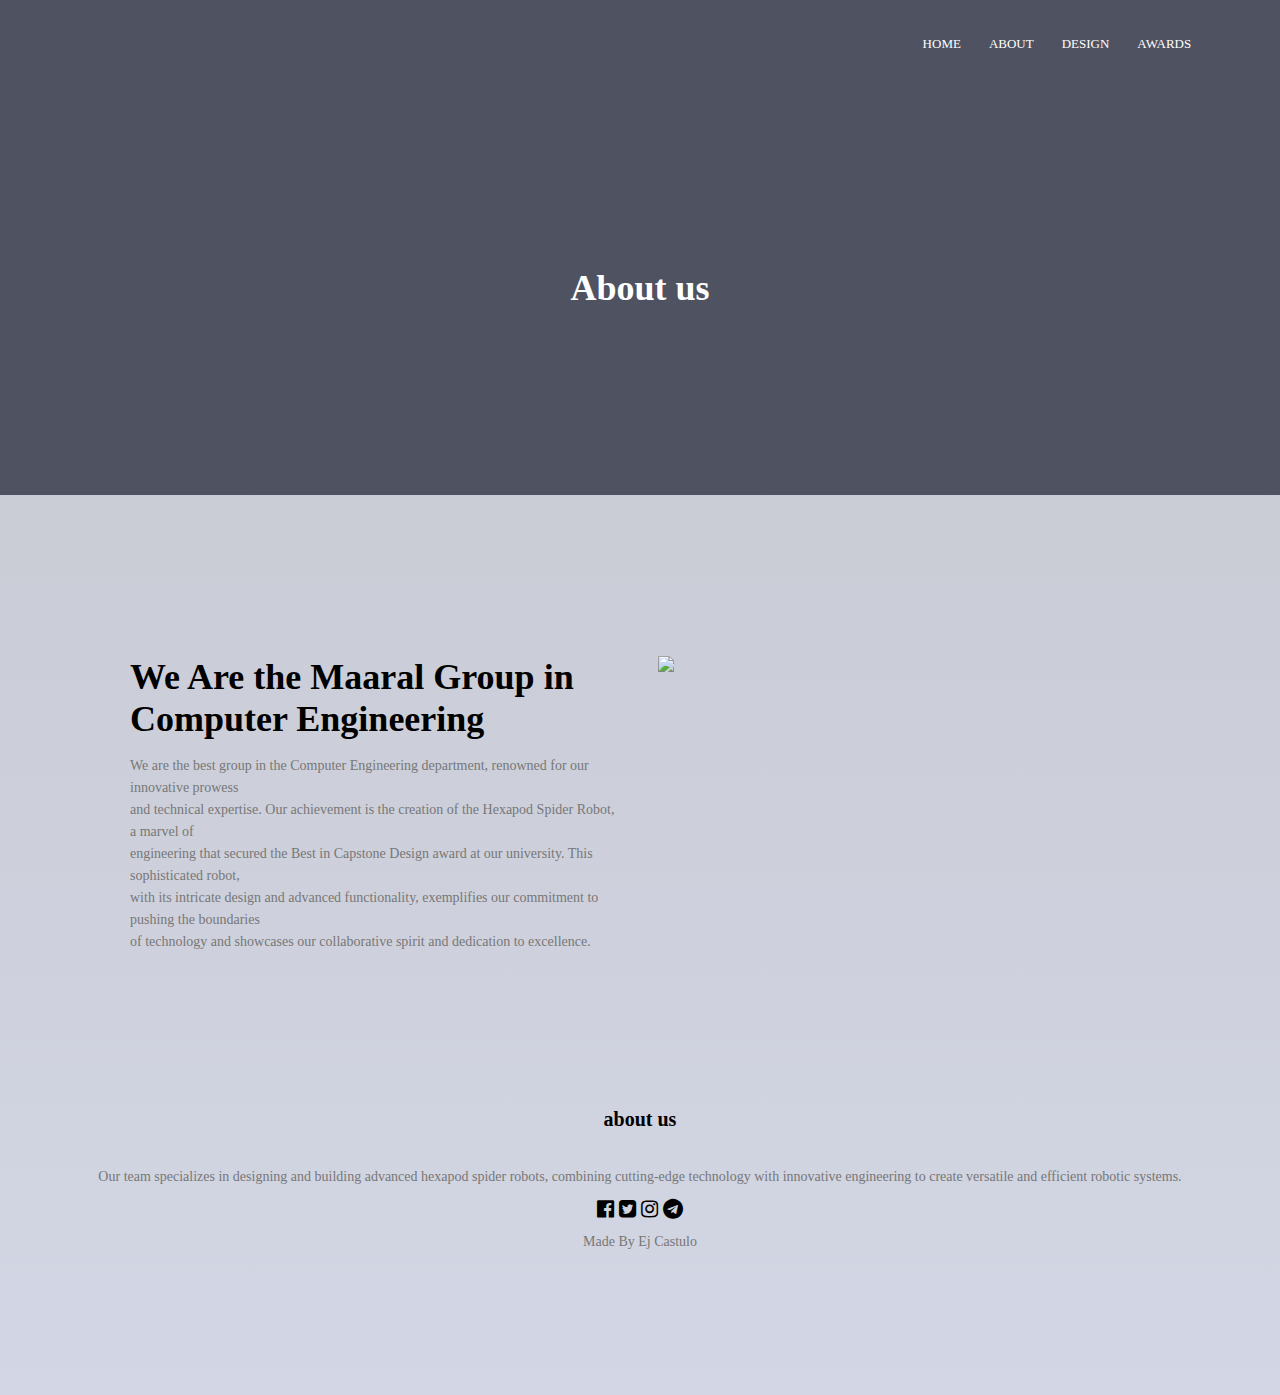
==== about.html @ f63cdf32 "Add files via upload" ====
<!DOCTYPE html>
<html lang="eng">
    <head>
        <meta name="viewport" content="with=device-width, initial-scale=1.0">
        <title>
          Capstone
        </title>
        <link rel="stylesheet" href="My Second Try.css">
        <link rel="stylesheet" href="https://stackpath.bootstrapcdn.com/font-awesome/4.7.0/css/font-awesome.min.css">
    </head>
    <body>
        <section class="sub-header">
        
        <nav>
            <a href="My Second Try.html"><image src=""></image></a>
            <div class="nav-links" id="navlinks">
                <i class="fa fa-window-close-o" onclick="hideMenu"></i>
                <ul>
                    <li><a href="home.html">HOME</a></li>
                    <li><a href="about.html">ABOUT</a></li>
                    <li><a href="design.html">DESIGN</a></li>
                    <li><a href="awards.html">AWARDS</a></li>
                </ul>
            </div>
            <i class="fa fa-bars" onclick="showMenu"></i>
          
        </nav>
       <h1>About us</h1>
        </section>
        <!------about us group-------->
        
       <section class="header3">
        <section class="about-us">
            <div class="row">
                <div class="about-col">
                    <h1>We Are the Maaral Group in Computer Engineering</h1>
                    <p>We are the best group in the Computer Engineering department, renowned for our innovative prowess <br>and technical expertise. Our  achievement is the creation of the Hexapod Spider Robot, a marvel of <br>engineering that secured the Best in Capstone Design award at our university. This sophisticated robot, <br>with its intricate design and advanced functionality, exemplifies our commitment to pushing the boundaries <br>of technology and showcases our collaborative spirit and dedication to excellence.</p>
                </div>
                <div class="about-col">
                    <img src="image/111of2.jpg">
                </div>
            </div>
        </section>
    
        



<!------ footer-------->

<section class="footer">
    <h4>about us</h4>
    <p>Our team specializes in designing and building advanced hexapod spider robots, combining cutting-edge technology with innovative engineering to create versatile and efficient robotic systems.</p>
    <div class="icons">
        <i class="fa fa-facebook-official" aria-hidden="true"></i>
        <i class="fa fa-twitter-square" aria-hidden="true"></i>
        <i class="fa fa-instagram" aria-hidden="true"></i>
        <i class="fa fa-telegram" aria-hidden="true"></i>
        <p>Made By Ej Castulo</p>
    </div>
</section>






   

        <!------ toggle menu javascript--------> 
        <script>
            var navlinks = document.getElementById("navlinks");
            function showMenu(){
                navlinks.style.right = "0";
            }
            function hideMenu(){
                navlinks.style.right = "-200px";
            }
        </script>


    </body>
</html>
---- My Second Try.css ----
*{
    margin:0;
    padding: 0;
}
.header{
    min-height: 100vh;
    width: 100;
    background-image:linear-gradient(rgba(24, 26, 36, 0.7),rgba(4,9,30,0.7)),url(image/pixelcut-export.jpeg) ;
    background-position: center;
    background-size: cover;
    position:relative;
}
.header2{
    min-height: 100vh;
    width: 100;
    background-image:linear-gradient(rgba(179, 182, 196, 0.7),rgba(192, 197, 217, 0.7)),url(image/back3.jpg) ;
    background-position: center;
    background-size: cover;
    position:relative;
}




nav{
    display: flex;
    padding: 2% 6%;
    justify-content: space-between;
    align-items: center;

}


nav img{
    width: 150px;
}
.nav-links{
    flex: 1;
    text-align: right;
}
.nav-links ul li{
    list-style:none;
    display: inline-block;
    padding: 8px 12px;
    position:relative;
}
.nav-links ul li a{
    color: #fff;
    text-decoration: none;
    font-size: 13px;
}
.nav-links ul li::after{
    content: "";
    width: 0%;
    height: 2px;
    background: #f44336;
    display: block;
    margin: auto;
    transition: 0.5s;
}
.nav-links ul li:hover::after{
    width: 100%;
}
.text-box{
    width: 90%;
    color: white;
    position: absolute;
    top: 50%;
    left:50%;
    transform: translate(-50%, -50%);
    text-align: center;
}
.text-box h1{
    font-size: 62px;
}
.text-box p{
    margin: 10px 0 40px;
    font-size: 20px;
    color:white;

}
.hero-btn{
    display: inline-block;
    text-decoration: none;
    color: #fff;
    border: 2px solid #fff;
    font-size: 40px 70px;
    background: transparent;
    position: relative;
    cursor: pointer;
}
.hero-btn:hover{
   border:1px solid #f44336;
   background: #f44336;
   transition: 1s;
}

nav .fa{
    display:none;
}


@media(max-width: 700px){
    .text-box h1{
        font-size: 20px;
    }
    .nav-links ul li{
        display: block;
    }
    .nav-links{
        position: absolute;
        background: #f44336;
        height: 100vh;
        width: 200px;
        top: 0;
        right: -200px;
        text-align: left;
        z-index: 2;
        transition: 1s;
    }
    nav .fa{
        display:block;
        color:#fff;
        margin: 10px;
        font-size: 22px;
        cursor: pointer;
    }
    .nav-links ul{
        padding: 20px;

    }
}
   
/*------course------*/
.course{
    width: 80%;
    margin:auto;
    text-align: center;
    padding: 100px;
}
h1{
    font-size: 36px;
    font-weight: 600;

}
p{
    color:#777;
    font-size: 14px;
    font-weight: 300;
    line-height: 22px;
    padding: 10px;

}
.row{
    margin-top: 5%;
    display: flex;
    justify-content: space-between;
}

.course-col{
    flex-basis:31%;
    background: #fff3f3;
    border-radius: 10px;
    margin-top: 5%;
    padding: 20px 12px;
    box-sizing: border-box;
    transition: 0.5s;
}
h3{
    text-align: center;
    font-weight: 600;
    margin: 10px 0;
}
.course-col:hover{
    box-shadow: 0 0 30px 25px rgba(52, 13, 116, 0.2);
}
@media(max-width: 700px){
    .row{
        flex-direction:column;
    }
}
/*------ LEADER-----*/
.campus{
    width: 80%;
    margin: auto;
    text-align: center;
    padding-top: 50px;
h3{
    text-align: justify;
    margin: 0%;
}
 #two{
    text-align: left;
    margin-left: -2%;

 } 
 #three{
    text-align: left;
    margin-left: -2%;
 }   
 
}
.campus-col{
    flex-basis: 32%;
    border-radius: 5px;
    margin-right: auto;
    margin-left: auto ;
    position: relative;
    
    
    
    overflow: hidden;


}
.campus-col img{
    width: 75%;
    display: block;
   

    
}
.layer{
    background:transparent;
    height: 73%;
    width: 75%;
    position: absolute;
    top: 0%;
    left: 0;
    transition: 0.5s;
h3{
    color:gray;
    font-size: 25px;
    text-align: center;
    
    
}   
}
.layer:hover{
    background: rgba(43, 55, 68, 0.7);
}
.layer h3{
    width: 100%;
    font-weight: 500;
    color: #fff;
    font-size: 25px;
    bottom: 25%;
    left: 50%;
    transform: translate(-50%);
    position:absolute;
    transition: 0.5s;
    opacity: 0;
}
.layer:hover h3{
    bottom: 49%;
    opacity: 1;
}

/*-------members--------*/

.members{
    width: 80%;
    margin: auto;
    text-align: center;
    padding-top: 100px;
}

.members-col{
    flex-basis: 32%;
    border-radius: 10px;
    margin-right: auto;
    margin-left: auto ;
    position: relative;
    overflow: hidden;

}
.members-col img{
    width: 75%;
    display: block;
    

}

#two{
    text-align: left;
    margin-left: 1%; 
}
#four{
    text-align: left;
    margin-left: -1%; 
}

.layer2{
    background:transparent;
    height: 77%;
    width: 75%;
    position: absolute;
    top: 0%;
    left: 0;
    transition: 0.5s;
h3{
    color:gray;
    font-size: 25px;
    text-align: center;
    
    
}   
}
.layer2:hover{
    background: rgba(43, 55, 68, 0.7);
}
.layer2 h3{
    width: 100%;
    font-weight: 500;
    color: #fff;
    font-size: 25px;
    bottom: 25%;
    left: 50%;
    transform: translate(-50%);
    position:absolute;
    transition: 0.5s;
    opacity: 0;
}
.layer2:hover h3{
    bottom: 49%;
    opacity: 1;
}

/*-------Footer--------*/
.footer{
    width: 100%;
    text-align: center;
    padding: 30px 0;
    font-size: 20px;
    
}
.footer h4{
    margin-bottom: 25px;
    margin-top: 20px;
    font-weight: 600;
}

/*-------About us--------*/
.sub-header{
    height: 55vh;
    width: 100%;
    background-image: linear-gradient(rgba(4,8,30,0.7),rgba(4,9,30,0.7)),url(image/55555man.jpg);
    background-position: center;
    background-size: cover;
    
    color: white;
    

}
.sub-header h1{
    text-align: center;
    margin-top: 180px;
   
}
.about-us{
    width: 80%;
    margin: auto;
    padding-top: 80px;
    padding-bottom: 50px;
}
.about-col{
    flex-basis: 48%;
    padding: 30px 2px;

} 
.about-col img{
    width: 100%;
}   
.header3{
    min-height: 100vh;
    width: 100;
    background-image:linear-gradient(rgba(179, 182, 196, 0.7),rgba(192, 197, 217, 0.7)),url(image/back3.jpg) ;
    background-position: center;
    background-size: cover;
    position:relative;
}
.about-col h1{
    padding-top: 0%;
}
.about-col p{
    padding: 15px 0 25px;
}

/*-------Design--------*/
.sub-header2{
    height: 70vh;
    width: 100%;
    background-image: linear-gradient(rgba(4,8,30,0.7),rgba(4,9,30,0.7)),url(image/hh3.jpg);
    background-position: center;
    background-size: cover;
    
    color: white;
}
.sub-header2 h1{
    text-align: center;
    margin-top: 180px;
}

.Components h1{
    width: 80%;
    margin:auto;
    text-align: center;
    padding: 100px;
    
}
.Components p{
    color:#777;
    font-size: 14px;
    font-weight: 300;
    line-height: 22px;
    padding: 10px;
    text-align: center;
  
    
}
.gallery img{
    width: 500px;
   
    
}
.gallery{
    text-align: center;
    display: inline-block;
    border: 1px solid black;
    margin: 30px;
    margin-right: 60px;
    margin-left: 60px;
    
}
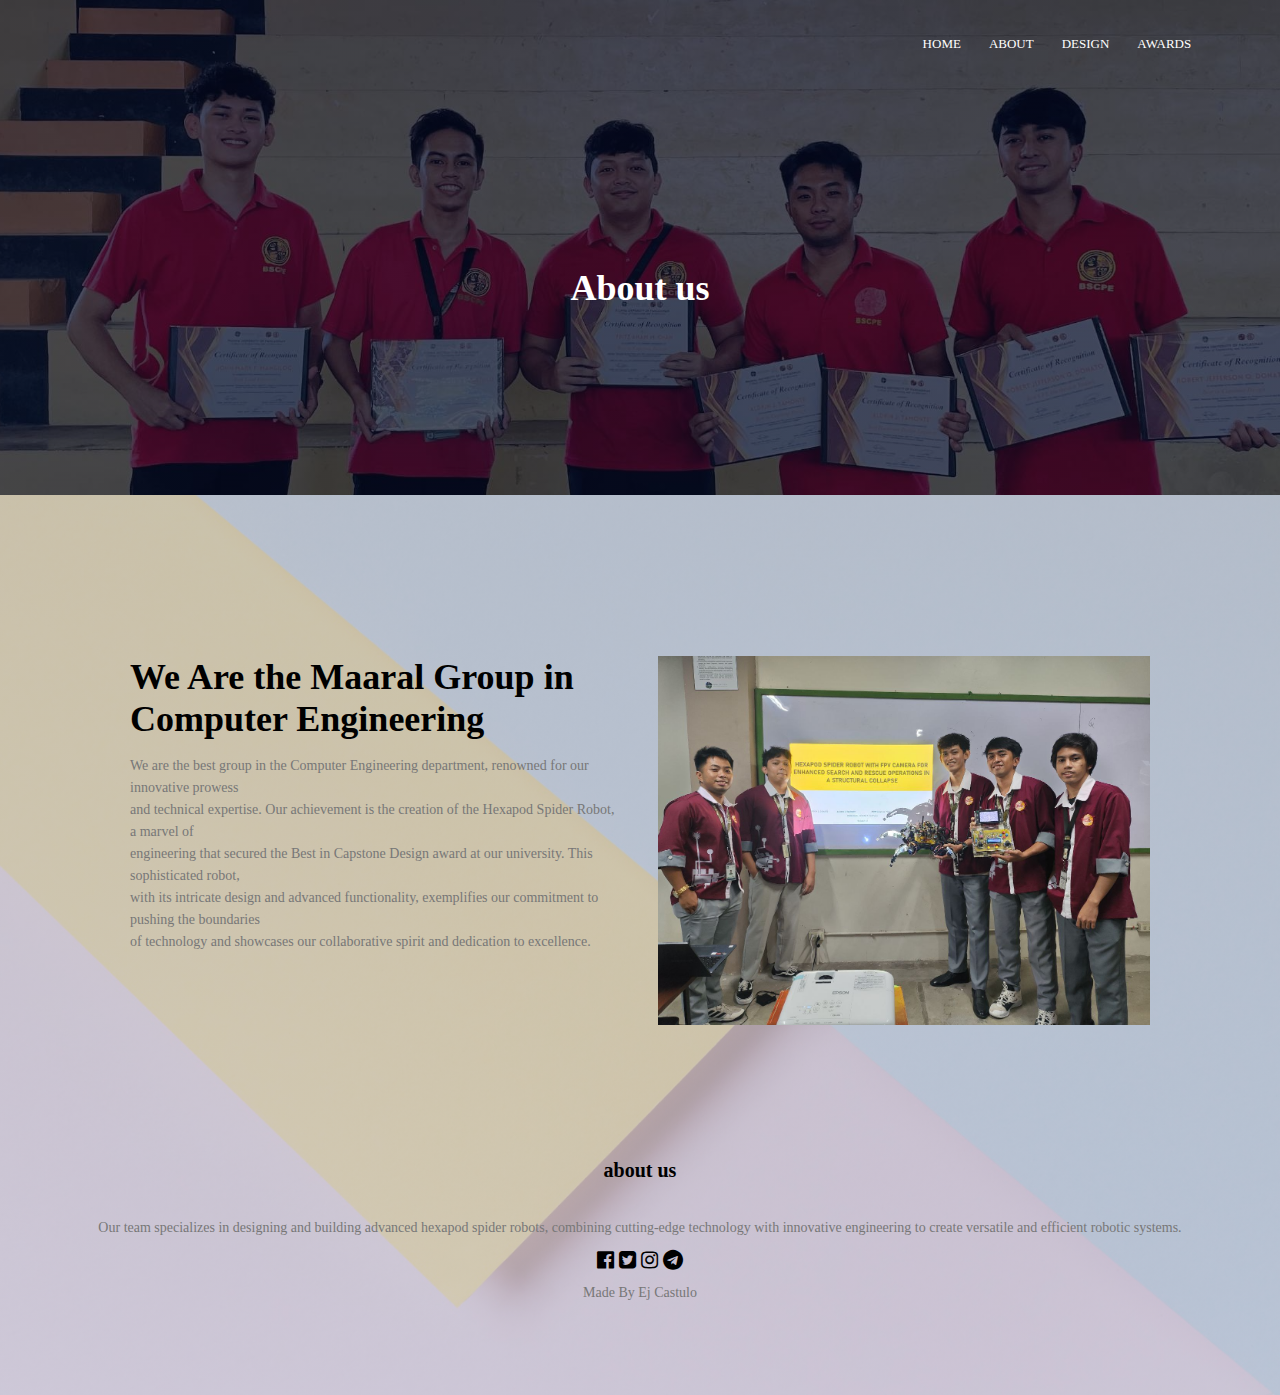
==== commit 83a4483d: "Add files via upload" ====
--- a/about.html
+++ b/about.html
@@ -16,7 +16,7 @@
             <div class="nav-links" id="navlinks">
                 <i class="fa fa-window-close-o" onclick="hideMenu"></i>
                 <ul>
-                    <li><a href="home.html">HOME</a></li>
+                    <li><a href="index.html">HOME</a></li>
                     <li><a href="about.html">ABOUT</a></li>
                     <li><a href="design.html">DESIGN</a></li>
                     <li><a href="awards.html">AWARDS</a></li>
--- a/My Second Try.css
+++ b/My Second Try.css
@@ -418,12 +418,12 @@
   
     
 }
-.gallery img{
+.gallery2 img{
     width: 500px;
    
     
 }
-.gallery{
+.gallery2{
     text-align: center;
     display: inline-block;
     border: 1px solid black;
@@ -431,4 +431,12 @@
     margin-right: 60px;
     margin-left: 60px;
     
+}
+
+.gallery3{
+    padding-left: 550px;
+}
+.gallery4{
+    padding-left: 1080px;
+    margin-top: -370px;
 }